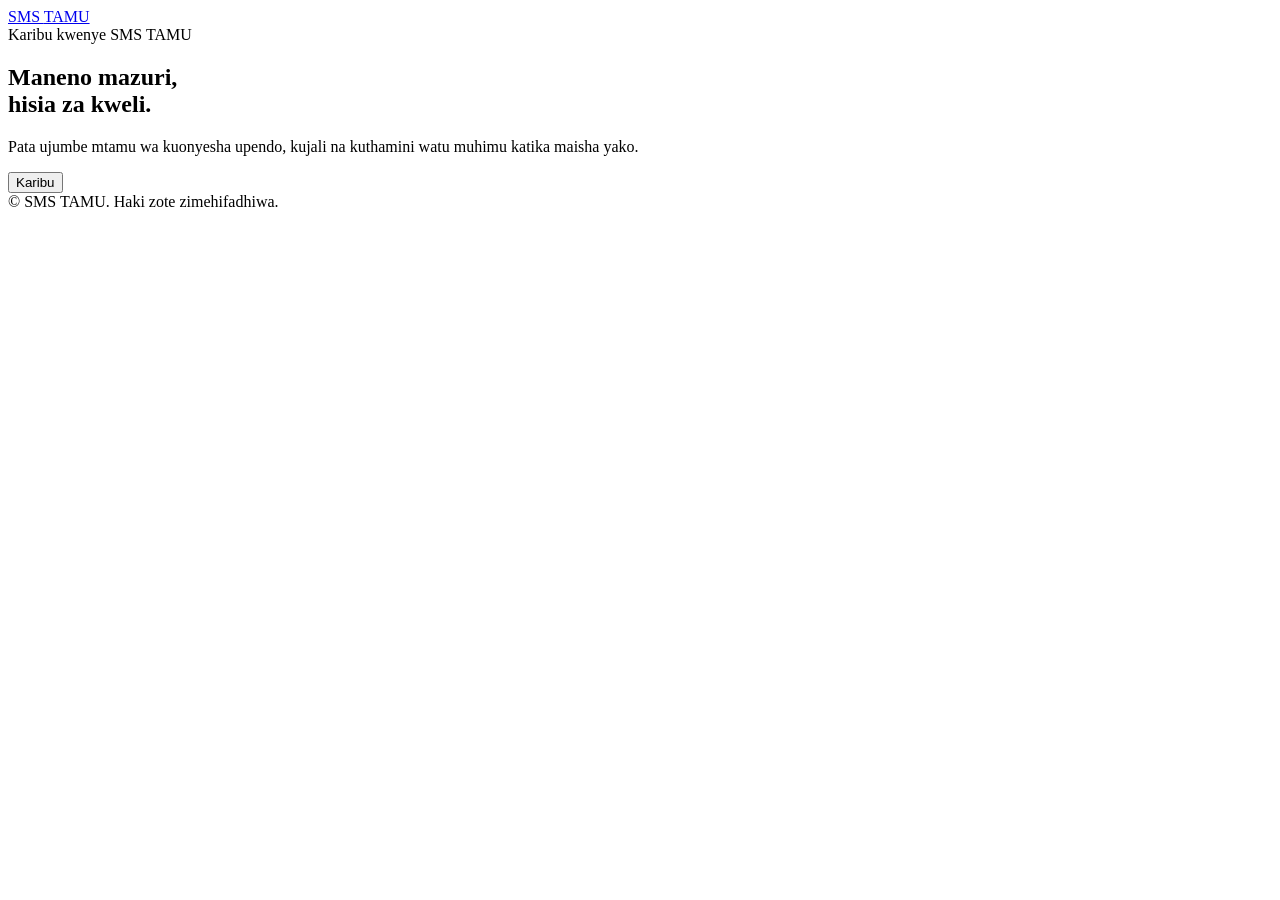
==== preview.html @ abd28997 "Create separate SMS TAMU preview page" ====
<!DOCTYPE html>
<html lang="sw">
<head>
    <meta charset="UTF-8">
    <meta name="viewport" content="width=device-width, initial-scale=1.0">
    <title>SMS TAMU | Preview</title>
    <link rel="stylesheet" href="css/preview.css">
</head>
<body>
    <header class="site-header">
        <a class="logo" href="preview.html">SMS <span>TAMU</span></a>
    </header>

    <main class="page-main">
        <section class="welcome content-panel" id="welcomeSection">
            <div class="eyebrow">Karibu kwenye SMS TAMU</div>
            <h1>Maneno mazuri,<br><span>hisia za kweli.</span></h1>
            <p>Pata ujumbe mtamu wa kuonyesha upendo, kujali na kuthamini watu muhimu katika maisha yako.</p>
            <button class="primary-button" id="welcomeButton" type="button">Karibu</button>
        </section>

        <section class="auth-card content-panel" id="loginSection" aria-labelledby="loginTitle" hidden>
            <div class="eyebrow">SMS TAMU</div>
            <h2 id="loginTitle">Log in</h2>
            <p class="intro">Ingia kwenye akaunti yako kuendelea.</p>
            <form id="loginForm">
                <label for="loginId">Email, username au namba ya simu</label>
                <input id="loginId" name="loginId" type="text" placeholder="Email, username au simu" autocomplete="username" required>
                <label for="password">Password</label>
                <input id="password" name="password" type="password" placeholder="Andika password yako" autocomplete="current-password" required>
                <button class="primary-button full-width" type="submit">Log in</button>
                <button class="text-button full-width" id="forgotButton" type="button">Forgot password?</button>
                <p class="notice" id="loginNotice" role="status" hidden></p>
            </form>
            <button class="back-button" id="backButton" type="button">← Rudi nyuma</button>
        </section>

        <section class="auth-card content-panel" id="forgotSection" aria-labelledby="forgotTitle" hidden>
            <div class="eyebrow">SMS TAMU</div>
            <h2 id="forgotTitle">Forgot password?</h2>
            <p class="intro">Weka email au namba ya simu uliyoitumia. Mfumo wa kurejesha password utaunganishwa na database baadaye.</p>
            <form id="forgotForm">
                <label for="recoveryId">Email au namba ya simu</label>
                <input id="recoveryId" name="recoveryId" type="text" placeholder="Email au namba ya simu" required>
                <button class="primary-button full-width" type="submit">Endelea</button>
                <p class="notice" id="forgotNotice" role="status" hidden></p>
            </form>
            <button class="back-button" id="forgotBackButton" type="button">← Rudi kwenye Log in</button>
        </section>
    </main>

    <footer class="site-footer">© <span id="year"></span> SMS TAMU. Haki zote zimehifadhiwa.</footer>
    <script src="js/preview.js"></script>
</body>
</html>
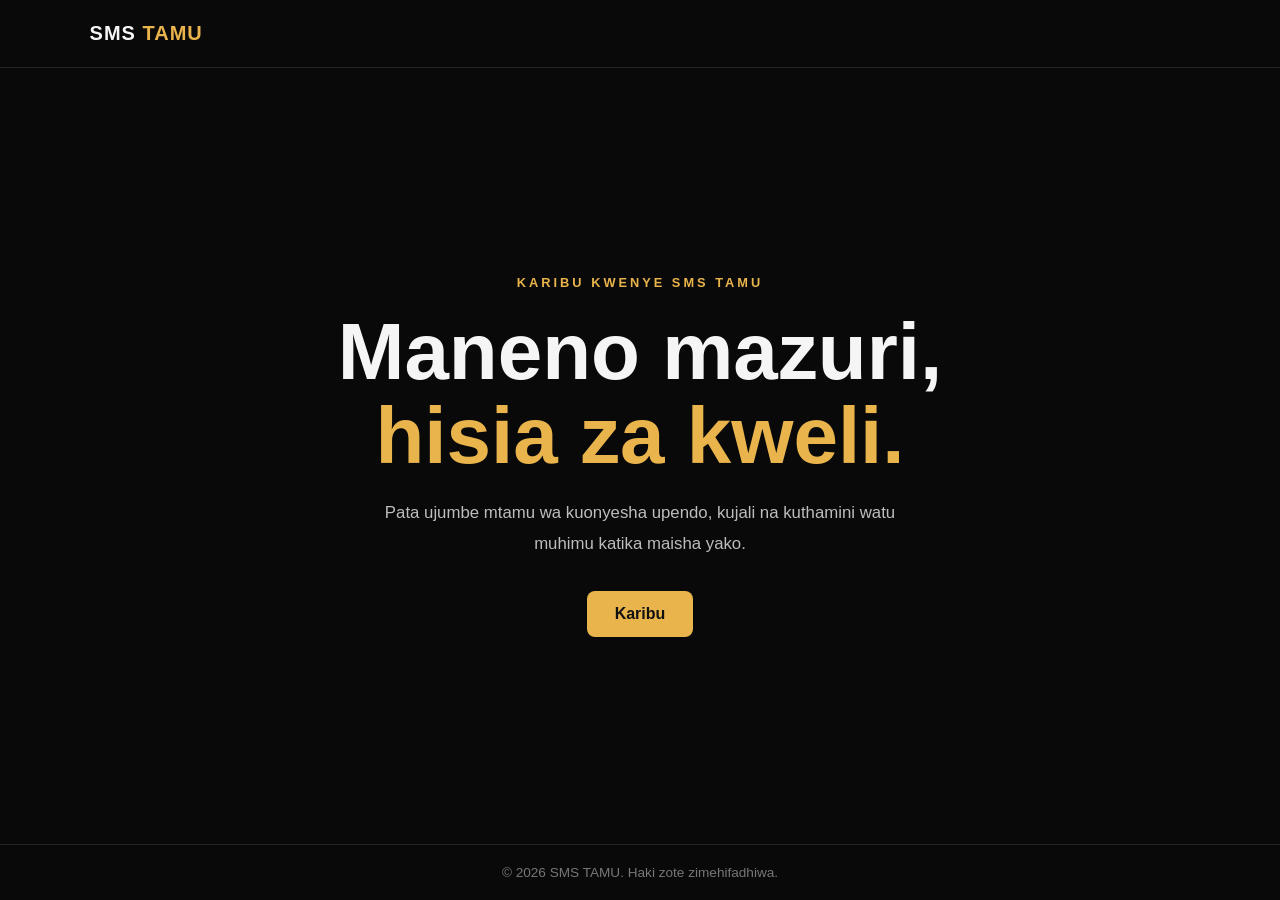
==== commit 8672ad5d: "Update preview assets to root files" ====
--- a/preview.html
+++ b/preview.html
@@ -4,7 +4,7 @@
     <meta charset="UTF-8">
     <meta name="viewport" content="width=device-width, initial-scale=1.0">
     <title>SMS TAMU | Preview</title>
-    <link rel="stylesheet" href="css/preview.css">
+    <link rel="stylesheet" href="preview.css">
 </head>
 <body>
     <header class="site-header">
@@ -50,6 +50,6 @@
     </main>
 
     <footer class="site-footer">© <span id="year"></span> SMS TAMU. Haki zote zimehifadhiwa.</footer>
-    <script src="js/preview.js"></script>
+    <script src="preview.js"></script>
 </body>
 </html>
--- a/preview.css
+++ b/preview.css
@@ -0,0 +1,183 @@
+* {
+    box-sizing: border-box;
+}
+
+:root {
+    --background: #090909;
+    --surface: #111111;
+    --border: #292929;
+    --text: #f5f5f5;
+    --muted: #bdbdbd;
+    --gold: #e9b44c;
+}
+
+body {
+    margin: 0;
+    min-height: 100vh;
+    display: flex;
+    flex-direction: column;
+    background: var(--background);
+    color: var(--text);
+    font-family: Arial, Helvetica, sans-serif;
+}
+
+.site-header {
+    padding: 22px 7%;
+    border-bottom: 1px solid #242424;
+}
+
+.logo {
+    color: var(--text);
+    text-decoration: none;
+    font-size: 1.25rem;
+    font-weight: 800;
+    letter-spacing: 1px;
+}
+
+.logo span,
+h1 span {
+    color: var(--gold);
+}
+
+.page-main {
+    flex: 1;
+    display: grid;
+    place-items: center;
+    padding: 50px 20px;
+}
+
+.content-panel {
+    width: 100%;
+    text-align: center;
+}
+
+.welcome {
+    max-width: 720px;
+}
+
+.eyebrow {
+    color: var(--gold);
+    text-transform: uppercase;
+    letter-spacing: 3px;
+    font-size: .8rem;
+    font-weight: 700;
+}
+
+h1 {
+    margin: 20px 0;
+    font-size: clamp(2.5rem, 7vw, 5rem);
+    line-height: 1.05;
+}
+
+p {
+    max-width: 560px;
+    margin: 0 auto 32px;
+    color: var(--muted);
+    font-size: 1.05rem;
+    line-height: 1.8;
+}
+
+.primary-button {
+    padding: 14px 28px;
+    border: 0;
+    border-radius: 8px;
+    background: var(--gold);
+    color: #111;
+    font: inherit;
+    font-weight: 700;
+    cursor: pointer;
+}
+
+.primary-button:hover {
+    filter: brightness(1.08);
+}
+
+.auth-card {
+    max-width: 420px;
+    padding: 30px;
+    border: 1px solid var(--border);
+    border-radius: 16px;
+    background: var(--surface);
+    text-align: left;
+}
+
+.auth-card h2 {
+    margin: 12px 0;
+    font-size: 2rem;
+}
+
+.auth-card .intro {
+    margin: 0 0 24px;
+    font-size: .95rem;
+}
+
+label {
+    display: block;
+    margin: 16px 0 8px;
+    color: #dddddd;
+    font-size: .9rem;
+}
+
+input {
+    width: 100%;
+    padding: 13px 14px;
+    border: 1px solid #333333;
+    border-radius: 8px;
+    outline: none;
+    background: #090909;
+    color: #ffffff;
+    font: inherit;
+}
+
+input:focus {
+    border-color: var(--gold);
+}
+
+.full-width {
+    width: 100%;
+}
+
+.auth-card .primary-button {
+    margin-top: 22px;
+    font-size: 1rem;
+}
+
+.text-button,
+.back-button {
+    display: block;
+    margin: 16px auto 0;
+    border: 0;
+    background: none;
+    color: #d0d0d0;
+    font: inherit;
+    cursor: pointer;
+}
+
+.back-button {
+    margin-top: 20px;
+}
+
+.notice {
+    margin: 14px 0 0;
+    color: var(--gold);
+    font-size: .9rem;
+    text-align: center;
+}
+
+.site-footer {
+    padding: 20px;
+    border-top: 1px solid #242424;
+    color: #777777;
+    font-size: .85rem;
+    text-align: center;
+}
+
+[hidden] {
+    display: none !important;
+}
+
+@media (max-width: 480px) {
+    .auth-card {
+        padding: 24px 20px;
+    }
+}
